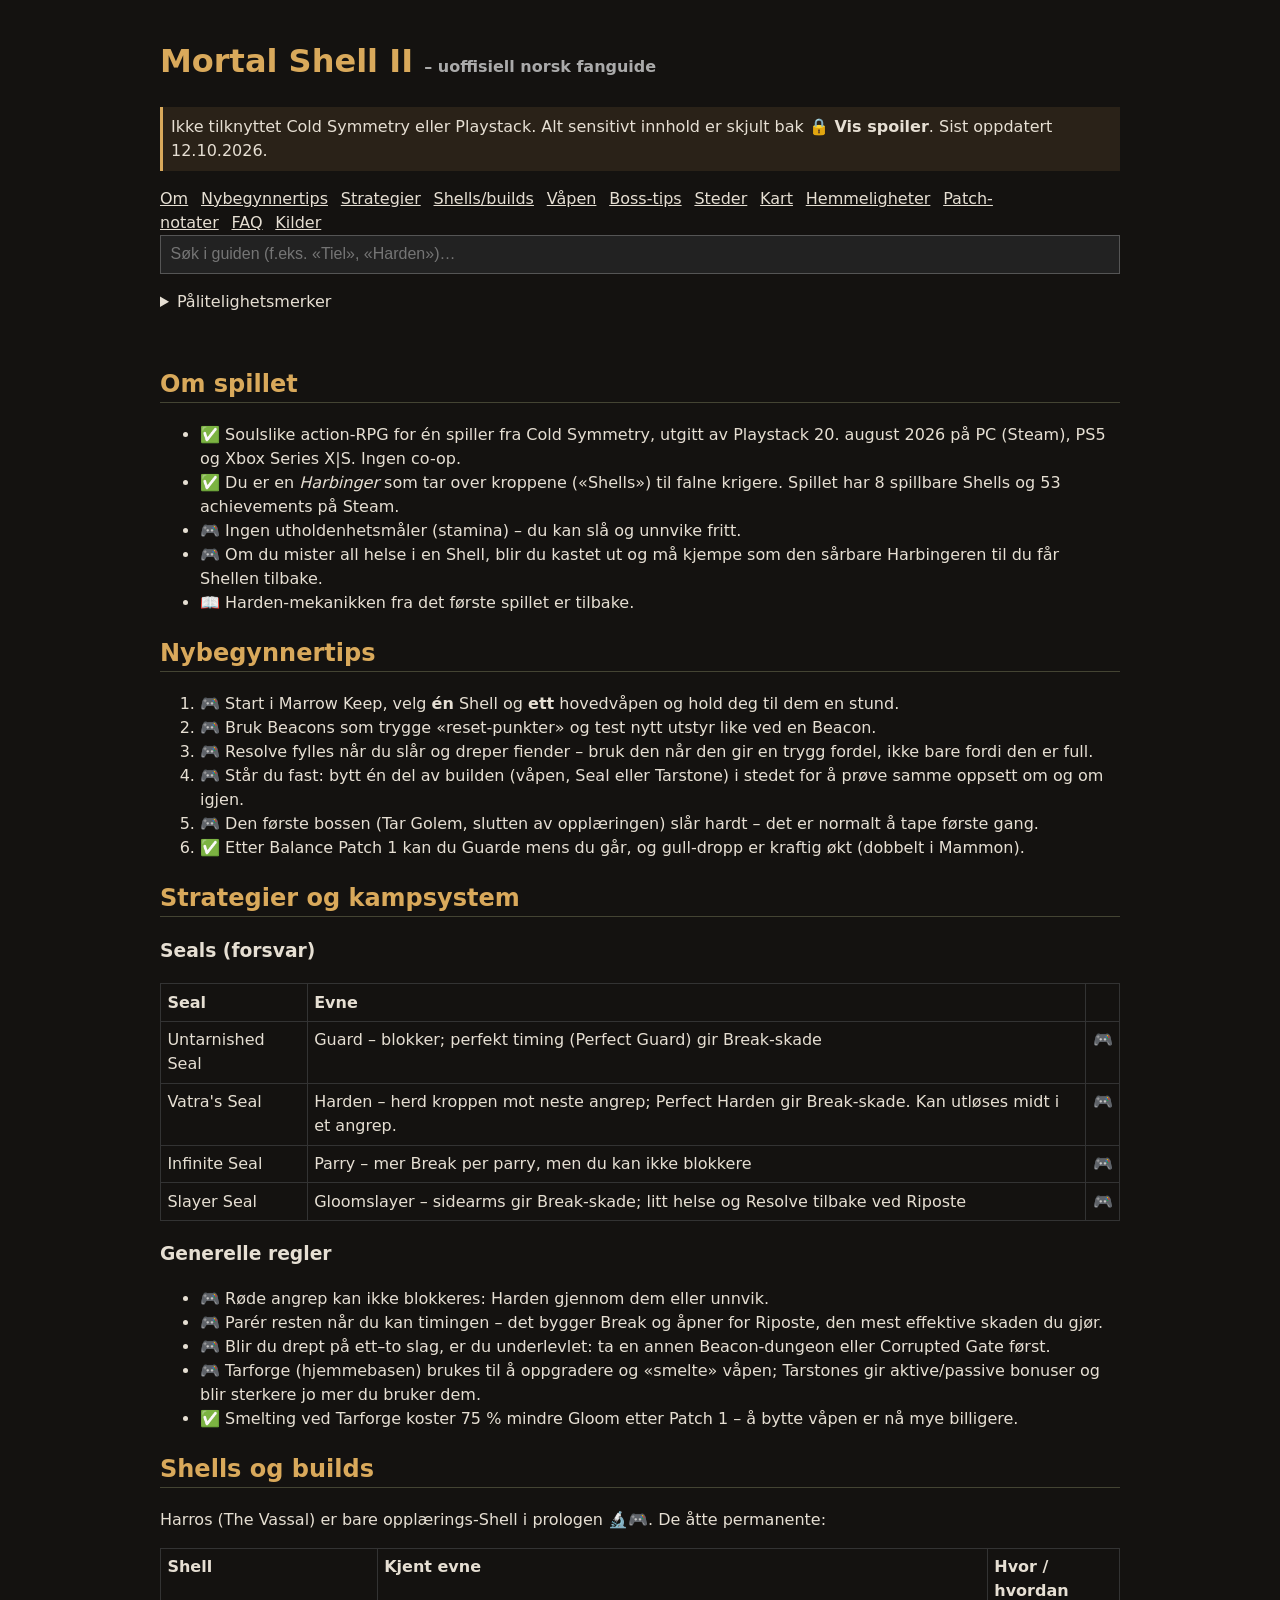
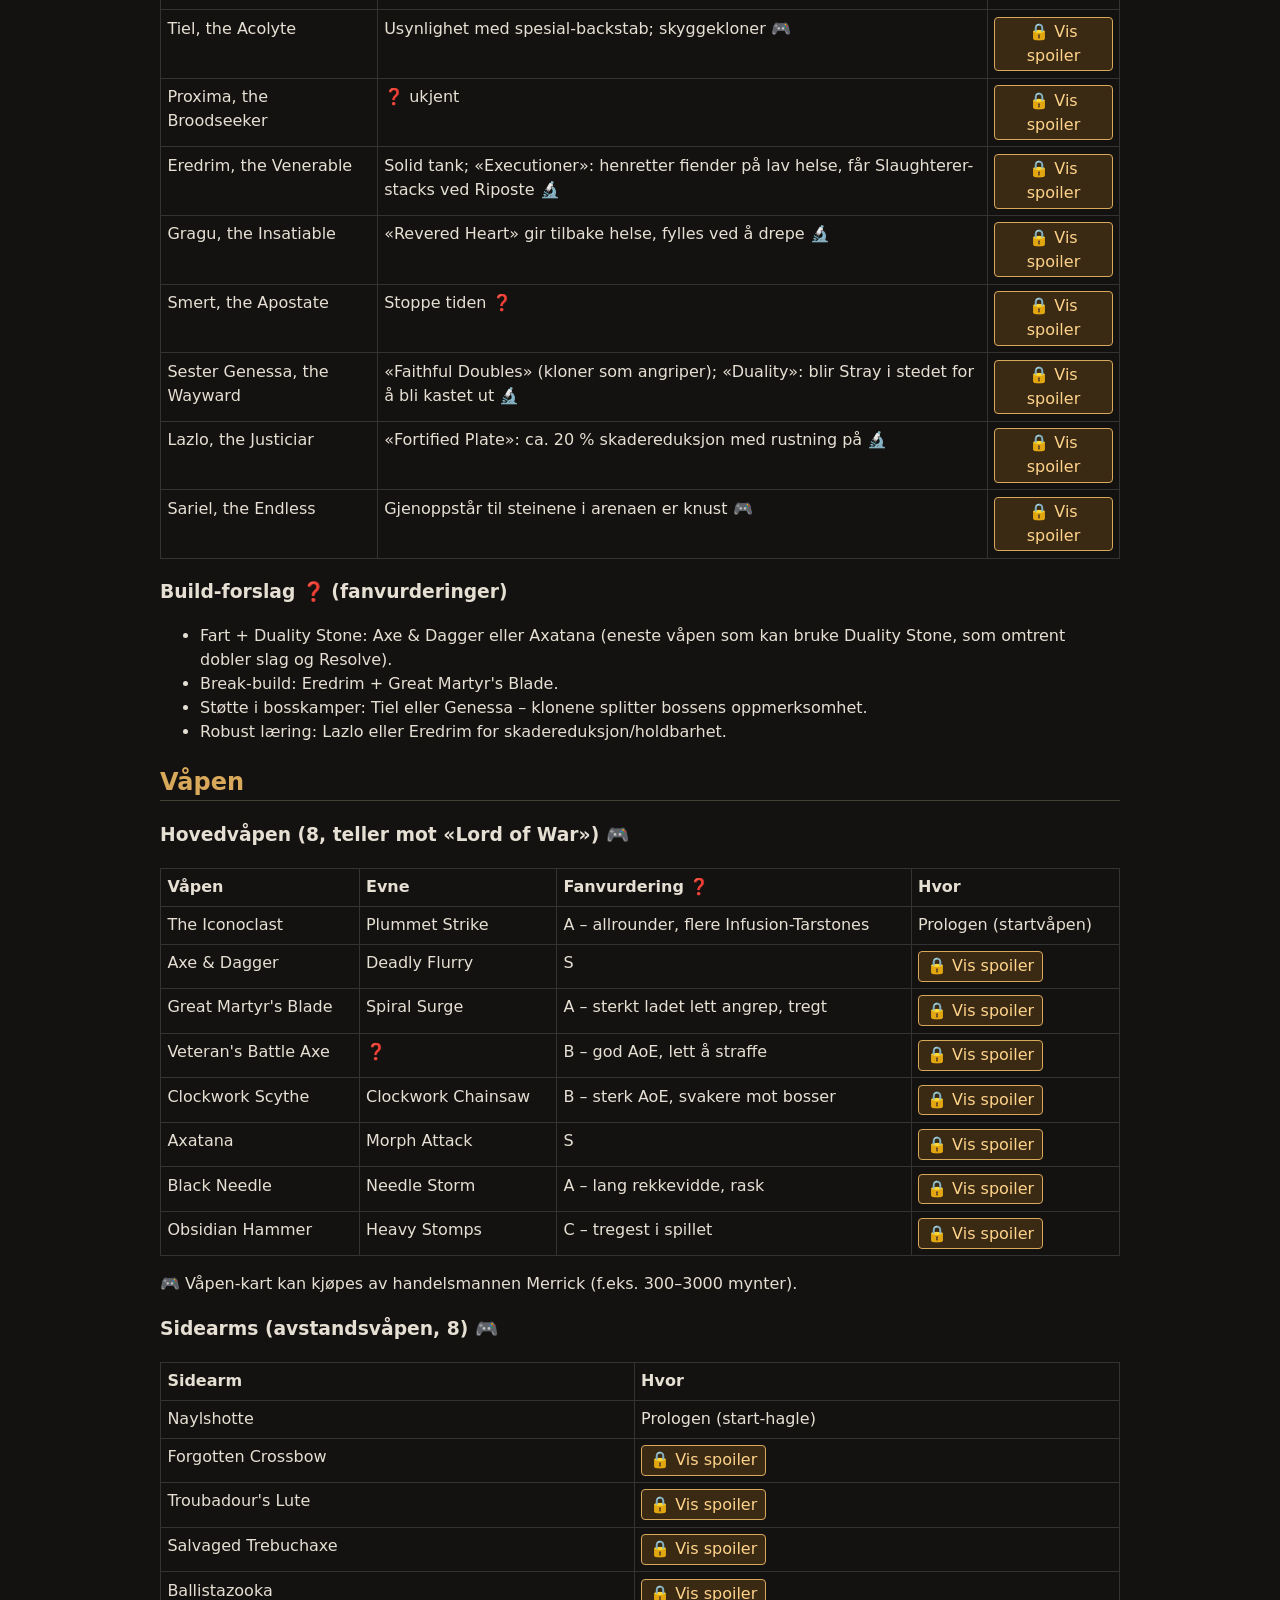
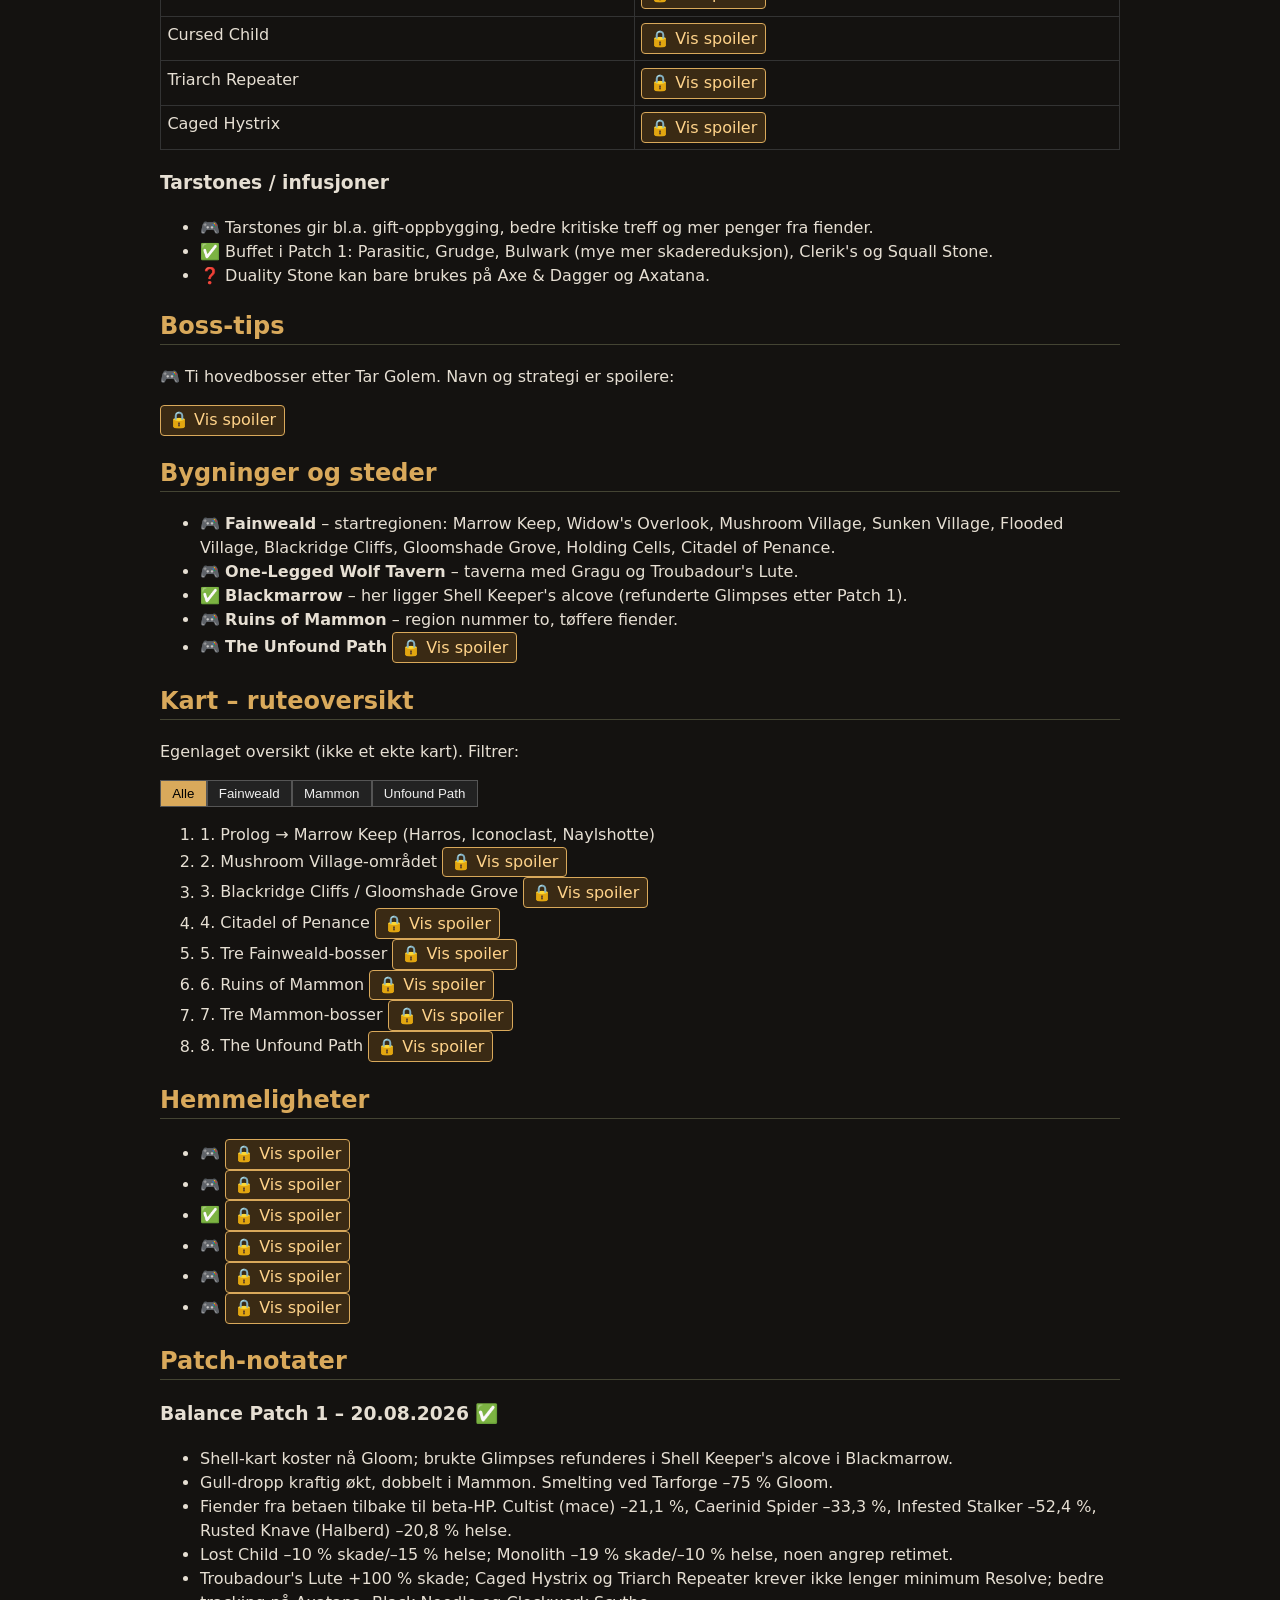
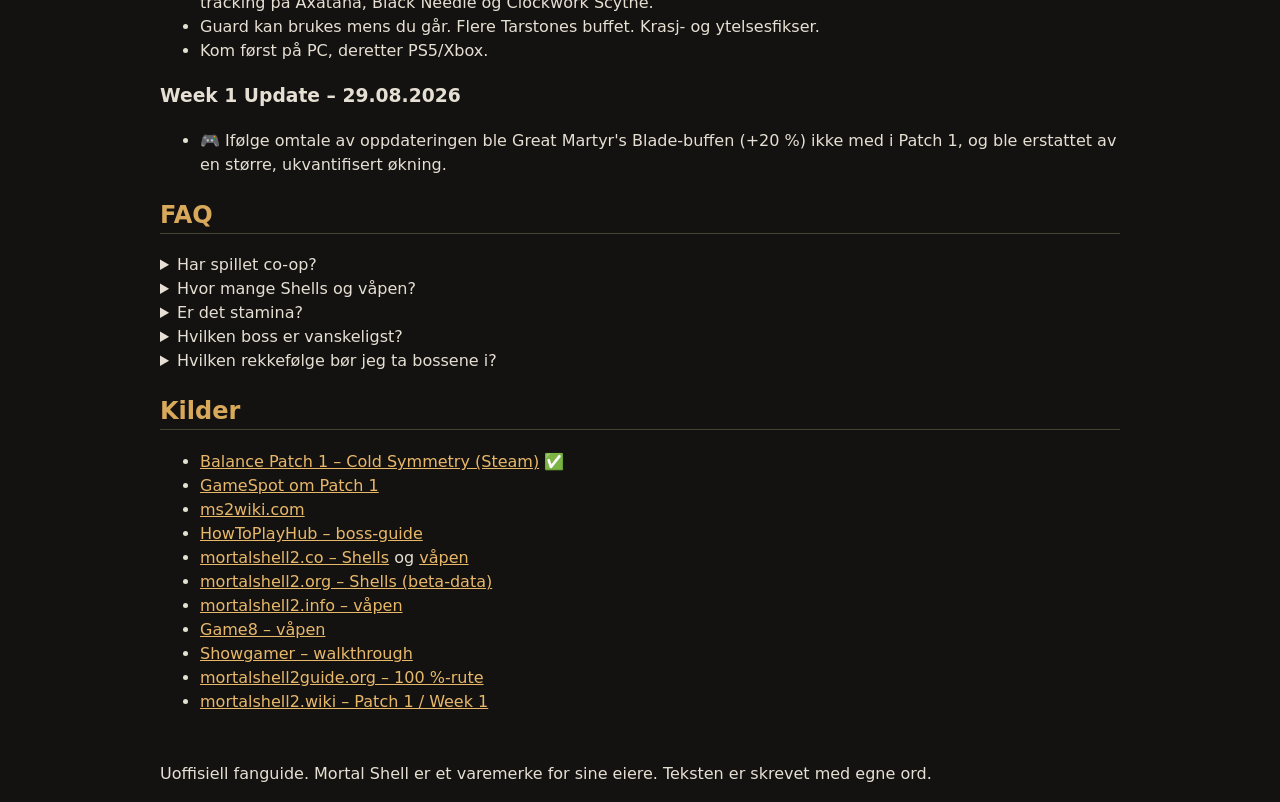
==== index.html @ a19a5c48 "Uoffisiell norsk Mortal Shell II-guide" ====
<!doctype html>
<html lang="nb"><head><meta charset="utf-8"><meta name="viewport" content="width=device-width,initial-scale=1">
<title>Mortal Shell II – uoffisiell norsk guide</title><link rel="stylesheet" href="style.css"></head>
<body>
<header><h1>Mortal Shell II <small>– uoffisiell norsk fanguide</small></h1>
<p class="note">Ikke tilknyttet Cold Symmetry eller Playstack. Alt sensitivt innhold er skjult bak <b>🔒 Vis spoiler</b>. Sist oppdatert 12.10.2026.</p>
<nav><a href="#om">Om</a><a href="#tips">Nybegynnertips</a><a href="#strategier">Strategier</a><a href="#shells">Shells/builds</a><a href="#vapen">Våpen</a><a href="#bosser">Boss-tips</a><a href="#steder">Steder</a><a href="#kart">Kart</a><a href="#hemmeligheter">Hemmeligheter</a><a href="#patch">Patch-notater</a><a href="#faq">FAQ</a><a href="#kilder">Kilder</a></nav>
<input id="sok" type="search" placeholder="Søk i guiden (f.eks. «Tiel», «Harden»)…" aria-label="Søk i guiden">
<p id="sokinfo" aria-live="polite"></p>
<details class="legend"><summary>Pålitelighetsmerker</summary><ul>
<li>✅ <b>Offisiell</b> – fra utvikler/utgiver (Steam, offisiell side, patch-notater)</li>
<li>🎮 <b>Verifisert i spill</b> – rapportert av flere fanguider basert på det utgitte spillet</li>
<li>🔬 <b>Beta</b> – fra Open Beta-data, kan være endret</li>
<li>👁️ <b>Trailer</b> – sett i trailer/forhåndsomtale</li>
<li>📖 <b>Forgjenger</b> – gjelder Mortal Shell (2020), antatt likt</li>
<li>❓ <b>Ubekreftet</b> – én kilde, eller meningsbasert (f.eks. tier-lister)</li></ul></details>
</header>
<main>
<section id="om" class="s"><h2>Om spillet</h2><ul>
<li>✅ Soulslike action-RPG for én spiller fra Cold Symmetry, utgitt av Playstack 20. august 2026 på PC (Steam), PS5 og Xbox Series X|S. Ingen co-op.</li>
<li>✅ Du er en <i>Harbinger</i> som tar over kroppene («Shells») til falne krigere. Spillet har 8 spillbare Shells og 53 achievements på Steam.</li>
<li>🎮 Ingen utholdenhetsmåler (stamina) – du kan slå og unnvike fritt.</li>
<li>🎮 Om du mister all helse i en Shell, blir du kastet ut og må kjempe som den sårbare Harbingeren til du får Shellen tilbake.</li>
<li>📖 Harden-mekanikken fra det første spillet er tilbake.</li></ul></section>

<section id="tips" class="s"><h2>Nybegynnertips</h2><ol>
<li>🎮 Start i Marrow Keep, velg <b>én</b> Shell og <b>ett</b> hovedvåpen og hold deg til dem en stund.</li>
<li>🎮 Bruk Beacons som trygge «reset-punkter» og test nytt utstyr like ved en Beacon.</li>
<li>🎮 Resolve fylles når du slår og dreper fiender – bruk den når den gir en trygg fordel, ikke bare fordi den er full.</li>
<li>🎮 Står du fast: bytt én del av builden (våpen, Seal eller Tarstone) i stedet for å prøve samme oppsett om og om igjen.</li>
<li>🎮 Den første bossen (Tar Golem, slutten av opplæringen) slår hardt – det er normalt å tape første gang.</li>
<li>✅ Etter Balance Patch 1 kan du Guarde mens du går, og gull-dropp er kraftig økt (dobbelt i Mammon).</li></ol></section>

<section id="strategier" class="s"><h2>Strategier og kampsystem</h2>
<h3>Seals (forsvar)</h3><table><tr><th>Seal</th><th>Evne</th><th></th></tr>
<tr><td>Untarnished Seal</td><td>Guard – blokker; perfekt timing (Perfect Guard) gir Break-skade</td><td>🎮</td></tr>
<tr><td>Vatra's Seal</td><td>Harden – herd kroppen mot neste angrep; Perfect Harden gir Break-skade. Kan utløses midt i et angrep.</td><td>🎮</td></tr>
<tr><td>Infinite Seal</td><td>Parry – mer Break per parry, men du kan ikke blokkere</td><td>🎮</td></tr>
<tr><td>Slayer Seal</td><td>Gloomslayer – sidearms gir Break-skade; litt helse og Resolve tilbake ved Riposte</td><td>🎮</td></tr></table>
<h3>Generelle regler</h3><ul>
<li>🎮 Røde angrep kan ikke blokkeres: Harden gjennom dem eller unnvik.</li>
<li>🎮 Parér resten når du kan timingen – det bygger Break og åpner for Riposte, den mest effektive skaden du gjør.</li>
<li>🎮 Blir du drept på ett–to slag, er du underlevlet: ta en annen Beacon-dungeon eller Corrupted Gate først.</li>
<li>🎮 Tarforge (hjemmebasen) brukes til å oppgradere og «smelte» våpen; Tarstones gir aktive/passive bonuser og blir sterkere jo mer du bruker dem.</li>
<li>✅ Smelting ved Tarforge koster 75 % mindre Gloom etter Patch 1 – å bytte våpen er nå mye billigere.</li></ul></section>

<section id="shells" class="s"><h2>Shells og builds</h2>
<p>Harros (The Vassal) er bare opplærings-Shell i prologen 🔬🎮. De åtte permanente:</p>
<table><tr><th>Shell</th><th>Kjent evne</th><th>Hvor / hvordan</th></tr>
<tr><td>Tiel, the Acolyte</td><td>Usynlighet med spesial-backstab; skyggekloner 🎮</td><td><span class="sp">Øst for Mushroom Village – gravstein i inngjerdet område</span></td></tr>
<tr><td>Proxima, the Broodseeker</td><td>❓ ukjent</td><td><span class="sp">Blackridge Cliffs, Shattered Beacon – kropp på et bord</span></td></tr>
<tr><td>Eredrim, the Venerable</td><td>Solid tank; «Executioner»: henretter fiender på lav helse, får Slaughterer-stacks ved Riposte 🔬</td><td><span class="sp">Citadel of Penance – beseire Warden i arenaen</span></td></tr>
<tr><td>Gragu, the Insatiable</td><td>«Revered Heart» gir tilbake helse, fylles ved å drepe 🔬</td><td><span class="sp">One-Legged Wolf Tavern – gi ham Heart of Vatra fra Temple of Vatra</span></td></tr>
<tr><td>Smert, the Apostate</td><td>Stoppe tiden ❓</td><td><span class="sp">Prophet's Rest ved Outskirts of Nochte Beacon – drep tre grupper kultister</span></td></tr>
<tr><td>Sester Genessa, the Wayward</td><td>«Faithful Doubles» (kloner som angriper); «Duality»: blir Stray i stedet for å bli kastet ut 🔬</td><td><span class="sp">Revenant Graves øst for Ruins of Mammon – beseir Sester Secondus, gi røkelseskaret tilbake</span></td></tr>
<tr><td>Lazlo, the Justiciar</td><td>«Fortified Plate»: ca. 20 % skadereduksjon med rustning på 🔬</td><td><span class="sp">Royal Crypt of Mammon – beseir Vellen, High Lord of Mammon</span></td></tr>
<tr><td>Sariel, the Endless</td><td>Gjenoppstår til steinene i arenaen er knust 🎮</td><td><span class="sp">Hvite ruiner sør for Mammon → Chamber of Becoming – knus fire steiner og beseir Sariel</span></td></tr></table>
<h3>Build-forslag ❓ (fanvurderinger)</h3><ul>
<li>Fart + Duality Stone: Axe & Dagger eller Axatana (eneste våpen som kan bruke Duality Stone, som omtrent dobler slag og Resolve).</li>
<li>Break-build: Eredrim + Great Martyr's Blade.</li>
<li>Støtte i bosskamper: Tiel eller Genessa – klonene splitter bossens oppmerksomhet.</li>
<li>Robust læring: Lazlo eller Eredrim for skadereduksjon/holdbarhet.</li></ul></section>

<section id="vapen" class="s"><h2>Våpen</h2>
<h3>Hovedvåpen (8, teller mot «Lord of War») 🎮</h3>
<table><tr><th>Våpen</th><th>Evne</th><th>Fanvurdering ❓</th><th>Hvor</th></tr>
<tr><td>The Iconoclast</td><td>Plummet Strike</td><td>A – allrounder, flere Infusion-Tarstones</td><td>Prologen (startvåpen)</td></tr>
<tr><td>Axe & Dagger</td><td>Deadly Flurry</td><td>S</td><td><span class="sp">Mushroom Village → Shrine of Trials (nøkkel fra Mushroom Village)</span></td></tr>
<tr><td>Great Martyr's Blade</td><td>Spiral Surge</td><td>A – sterkt ladet lett angrep, tregt</td><td><span class="sp">Martyr's Prison utenfor Citadel of Penance – myntpungen teleporterer deg inn</span></td></tr>
<tr><td>Veteran's Battle Axe</td><td>❓</td><td>B – god AoE, lett å straffe</td><td><span class="sp">Blackridge Cliffs → King's Crypt</span></td></tr>
<tr><td>Clockwork Scythe</td><td>Clockwork Chainsaw</td><td>B – sterk AoE, svakere mot bosser</td><td><span class="sp">Chamber of Becoming – belønning etter Sariel</span></td></tr>
<tr><td>Axatana</td><td>Morph Attack</td><td>S</td><td><span class="sp">Forgotten Tower: fall forbi Rollerball ved Sester's Gate, til venstre, jump gate, trykk platen ved metalldøra, beseir Dagger Sester</span></td></tr>
<tr><td>Black Needle</td><td>Needle Storm</td><td>A – lang rekkevidde, rask</td><td><span class="sp">Sester's Bastion – belønning fra Twiceborn/Sester-kampen</span></td></tr>
<tr><td>Obsidian Hammer</td><td>Heavy Stomps</td><td>C – tregest i spillet</td><td><span class="sp">Deserted Slums → Obsidianite Mines</span></td></tr></table>
<p>🎮 Våpen-kart kan kjøpes av handelsmannen Merrick (f.eks. 300–3000 mynter).</p>
<h3>Sidearms (avstandsvåpen, 8) 🎮</h3><table><tr><th>Sidearm</th><th>Hvor</th></tr>
<tr><td>Naylshotte</td><td>Prologen (start-hagle)</td></tr>
<tr><td>Forgotten Crossbow</td><td><span class="sp">Flooded Village – kapellet (Damp Key)</span></td></tr>
<tr><td>Troubadour's Lute</td><td><span class="sp">One-Legged Wolf Tavern – scenen. Forvirrer fiender så de slåss mot hverandre.</span></td></tr>
<tr><td>Salvaged Trebuchaxe</td><td><span class="sp">Gloomshade Grove – Ravaged Hideout</span></td></tr>
<tr><td>Ballistazooka</td><td><span class="sp">Sentry's Grave – Subjugated Guardian</span></td></tr>
<tr><td>Cursed Child</td><td><span class="sp">Revered Beacon – Beacon-dungeon</span></td></tr>
<tr><td>Triarch Repeater</td><td><span class="sp">Blackwell Cavern – siste del av hulen</span></td></tr>
<tr><td>Caged Hystrix</td><td><span class="sp">Silent Steps – Chamber of Becoming</span></td></tr></table>
<h3>Tarstones / infusjoner</h3><ul>
<li>🎮 Tarstones gir bl.a. gift-oppbygging, bedre kritiske treff og mer penger fra fiender.</li>
<li>✅ Buffet i Patch 1: Parasitic, Grudge, Bulwark (mye mer skadereduksjon), Clerik's og Squall Stone.</li>
<li>❓ Duality Stone kan bare brukes på Axe & Dagger og Axatana.</li></ul></section>

<section id="bosser" class="s"><h2>Boss-tips</h2>
<p>🎮 Ti hovedbosser etter Tar Golem. Navn og strategi er spoilere:</p>
<div class="sp"><h3>Opplæring</h3><p><b>Tar Golem</b>: parér vanlige slag for Break; unnvik til siden for det store overhead-slaget (kan ikke blokkeres).</p>
<h3>Fainweald (ta disse først)</h3><ul>
<li><b>Magdalena, Lady of the Woods</b> (Glutted Mire): sirkle bak henne, unngå ilden på bakken, drep småfiendene hun tilkaller først.</li>
<li><b>The Lost Child</b> (Sanguine Caverns): unnvik/Harden armsveipene, parér trippelbittet. Fase 2 er raskere, men uten nye angrep. ✅ Patch 1: –10 % skade, –15 % helse.</li>
<li><b>The Nameless Captive</b> (Prisoner's Domain): svært parérvennlig; sju-slags hodespinn i fase 2 kan pareres, men unnvik hvis usikker.</li></ul>
<h3>Ruins of Mammon</h3><ul>
<li><b>Droeg, the Conquerer</b>: ta på frostbeskyttelse. Når han holder hodet og sikter – gjem deg bak stein/tre.</li>
<li><b>Hexapod</b> (Withered Shoals): når alle fingrene spres – unnvik. Har et grep rett etter stagger; Triarch Repeater hjelper.</li>
<li><b>Sir Isaac, the Scholar-Prince</b> (Faded Citadel): fase 1 parér; fase 2 tre sverd – Harden gjennom kombinasjonene, bruk kloner.</li></ul>
<h3>The Unfound Path (endgame, fire på rad)</h3><ul>
<li><b>Malborn Offspring</b>: regnes som den vanskeligste. To fulle helsebarer, ingen summon. Slå videre mens den reiser seg; fase 2 har lyn – spar heling.</li>
<li><b>The Monolith</b>: bare den hengende midtdelen tar skade. Unnvik laserne i samme retning som den roterer; løp i fase 3. ✅ Patch 1: –19 % skade, –10 % helse.</li>
<li><b>Orrem, the Reclaimed</b>: fase 1 = Tar Golems angrep med Bloodcurse (bruk Bloodseed). Fase 2: skorpionform – unnvik sidelengs.</li>
<li><b>Zmey, the Unbidden</b> (sluttboss): maks Cosmic Disease-motstand; stå mellom beina, unnvik halegrepet fram og til siden.</li></ul></div>
</section>

<section id="steder" class="s"><h2>Bygninger og steder</h2>
<ul><li>🎮 <b>Fainweald</b> – startregionen: Marrow Keep, Widow's Overlook, Mushroom Village, Sunken Village, Flooded Village, Blackridge Cliffs, Gloomshade Grove, Holding Cells, Citadel of Penance.</li>
<li>🎮 <b>One-Legged Wolf Tavern</b> – taverna med Gragu og Troubadour's Lute.</li>
<li>✅ <b>Blackmarrow</b> – her ligger Shell Keeper's alcove (refunderte Glimpses etter Patch 1).</li>
<li>🎮 <b>Ruins of Mammon</b> – region nummer to, tøffere fiender.</li>
<li>🎮 <b>The Unfound Path</b> <span class="sp">– endgame, åpnes når alle seks Corrupted Gates er ryddet.</span></li></ul></section>

<section id="kart" class="s"><h2>Kart – ruteoversikt</h2><p>Egenlaget oversikt (ikke et ekte kart). Filtrer:</p>
<div id="filter" role="group" aria-label="Filter"><button type="button" data-f="alle" aria-pressed="true">Alle</button><button type="button" data-f="fainweald" aria-pressed="false">Fainweald</button><button type="button" data-f="mammon" aria-pressed="false">Mammon</button><button type="button" data-f="unfound" aria-pressed="false">Unfound Path</button></div>
<ol id="rute">
<li data-r="fainweald">1. Prolog → Marrow Keep (Harros, Iconoclast, Naylshotte)</li>
<li data-r="fainweald">2. Mushroom Village-området <span class="sp">(Tiel, Axe & Dagger)</span></li>
<li data-r="fainweald">3. Blackridge Cliffs / Gloomshade Grove <span class="sp">(Proxima, Veteran's Battle Axe, Trebuchaxe)</span></li>
<li data-r="fainweald">4. Citadel of Penance <span class="sp">(Eredrim, Great Martyr's Blade)</span></li>
<li data-r="fainweald">5. Tre Fainweald-bosser <span class="sp">(Magdalena, Lost Child, Nameless Captive)</span></li>
<li data-r="mammon">6. Ruins of Mammon <span class="sp">(Genessa, Lazlo, Axatana, Black Needle, Sariel)</span></li>
<li data-r="mammon">7. Tre Mammon-bosser <span class="sp">(Droeg, Hexapod, Sir Isaac)</span></li>
<li data-r="unfound">8. The Unfound Path <span class="sp">(Malborn Offspring, Monolith, Orrem, Zmey)</span></li></ol></section>

<section id="hemmeligheter" class="s"><h2>Hemmeligheter</h2><ul>
<li>🎮 <span class="sp">Rotten Ancient (mini-boss i skogen til venstre fra Beacon) gir Burnt Figurine – beskyttelse mot brann. En glødende totem i nærheten gir Laterite (oppgraderingsmateriale) når du slår på den.</span></li>
<li>🎮 <span class="sp">Dark Worshipper (mini-boss) gir 360 Darkness og respawner ikke. Gå i nærkamp – den er farlig på avstand.</span></li>
<li>✅ <span class="sp">Caerinid-edderkoppen i Magdalenas område respawner ikke når den er drept.</span></li>
<li>🎮 <span class="sp">Night Mode låses opp sent (via Thieves Retreat / Mango Sanctuary) og har egne Glimpses, puslespill og belønninger som Shuddering Stone og Lavender's Robe.</span></li>
<li>🎮 <span class="sp">Marrow Keep har en skjult trial som kan tas sent i spillet.</span></li>
<li>🎮 <span class="sp">Zirel, Keeper of Shells, i citadellet markerer to nye Shells på kartet når du snakker med ham.</span></li></ul></section>

<section id="patch" class="s"><h2>Patch-notater</h2>
<h3>Balance Patch 1 – 20.08.2026 ✅</h3><ul>
<li>Shell-kart koster nå Gloom; brukte Glimpses refunderes i Shell Keeper's alcove i Blackmarrow.</li>
<li>Gull-dropp kraftig økt, dobbelt i Mammon. Smelting ved Tarforge –75 % Gloom.</li>
<li>Fiender fra betaen tilbake til beta-HP. Cultist (mace) –21,1 %, Caerinid Spider –33,3 %, Infested Stalker –52,4 %, Rusted Knave (Halberd) –20,8 % helse.</li>
<li>Lost Child –10 % skade/–15 % helse; Monolith –19 % skade/–10 % helse, noen angrep retimet.</li>
<li>Troubadour's Lute +100 % skade; Caged Hystrix og Triarch Repeater krever ikke lenger minimum Resolve; bedre tracking på Axatana, Black Needle og Clockwork Scythe.</li>
<li>Guard kan brukes mens du går. Flere Tarstones buffet. Krasj- og ytelsesfikser.</li>
<li>Kom først på PC, deretter PS5/Xbox.</li></ul>
<h3>Week 1 Update – 29.08.2026</h3><ul><li>🎮 Ifølge omtale av oppdateringen ble Great Martyr's Blade-buffen (+20 %) ikke med i Patch 1, og ble erstattet av en større, ukvantifisert økning.</li></ul></section>

<section id="faq" class="s"><h2>FAQ</h2>
<details><summary>Har spillet co-op?</summary><p>✅ Nei, kun én spiller.</p></details>
<details><summary>Hvor mange Shells og våpen?</summary><p>✅ 8 Shells. 🎮 8 hovedvåpen, 8 sidearms og 4 Seals.</p></details>
<details><summary>Er det stamina?</summary><p>🎮 Nei.</p></details>
<details><summary>Hvilken boss er vanskeligst?</summary><p>🎮 <span class="sp">Malborn Offspring, i The Unfound Path.</span></p></details>
<details><summary>Hvilken rekkefølge bør jeg ta bossene i?</summary><p>🎮 Fainweald først, deretter Mammon, og Unfound Path til slutt.</p></details></section>

<section id="kilder" class="s"><h2>Kilder</h2><ul>
<li><a href="https://steamcommunity.com/app/2584270/discussions/0/582805931178489108/">Balance Patch 1 – Cold Symmetry (Steam)</a> ✅</li>
<li><a href="https://www.gamespot.com/articles/mortal-shell-2s-latest-update-alleviates-one-of-the-games-biggest-headaches/">GameSpot om Patch 1</a></li>
<li><a href="https://ms2wiki.com/">ms2wiki.com</a></li>
<li><a href="https://howtoplayhub.com/mortal-shell-2/boss-guide">HowToPlayHub – boss-guide</a></li>
<li><a href="https://mortalshell2.co/guides/mortal-shell-2-shells">mortalshell2.co – Shells</a> og <a href="https://mortalshell2.co/guides/mortal-shell-2-weapons">våpen</a></li>
<li><a href="https://mortalshell2.org/all-shells/">mortalshell2.org – Shells (beta-data)</a></li>
<li><a href="https://mortalshell2.info/weapons/mortal-shell-2-all-weapons">mortalshell2.info – våpen</a></li>
<li><a href="https://game8.co/games/Mortal-Shell-2/archives/614498">Game8 – våpen</a></li>
<li><a href="https://showgamer.com/en/guides/5102-prohozhdenie-mortal-shell-2">Showgamer – walkthrough</a></li>
<li><a href="https://mortalshell2guide.org/walkthrough">mortalshell2guide.org – 100 %-rute</a></li>
<li><a href="https://mortalshell2.wiki/mortal-shell-2-balance-patch-1/">mortalshell2.wiki – Patch 1 / Week 1</a></li></ul></section>
</main><footer>Uoffisiell fanguide. Mortal Shell er et varemerke for sine eiere. Teksten er skrevet med egne ord.</footer>
<script src="app.js"></script></body></html>
---- style.css ----
body{margin:0;font-family:system-ui,sans-serif;background:#141210;color:#e6dfd3;line-height:1.5}
header,main,footer{max-width:960px;margin:auto;padding:1rem}
h1{color:#d9a95b}h1 small{font-size:.5em;color:#aaa}h2{color:#d9a95b;border-bottom:1px solid #443}
nav a{color:#e6dfd3;margin-right:.8rem}a{color:#e8b86a}
.note{background:#2a2218;padding:.5rem;border-left:3px solid #d9a95b}
input[type=search]{width:100%;padding:.6rem;font-size:1rem;background:#222;color:#fff;border:1px solid #555}
table{width:100%;border-collapse:collapse}td,th{border:1px solid #333;padding:.4rem;text-align:left;vertical-align:top}
.spw{display:inline}.spbtn{background:#3a2a14;color:#ffd38a;border:1px solid #d9a95b;border-radius:4px;cursor:pointer;padding:.15rem .5rem;font:inherit}
.spbtn:focus{outline:2px solid #fff}.spc[hidden]{display:none}.spc{background:#221c14}
#filter button{background:#222;color:#eee;border:1px solid #555;padding:.3rem .7rem;cursor:pointer}#filter button[aria-pressed=true]{background:#d9a95b;color:#000}
.skjult{display:none}mark{background:#d9a95b}
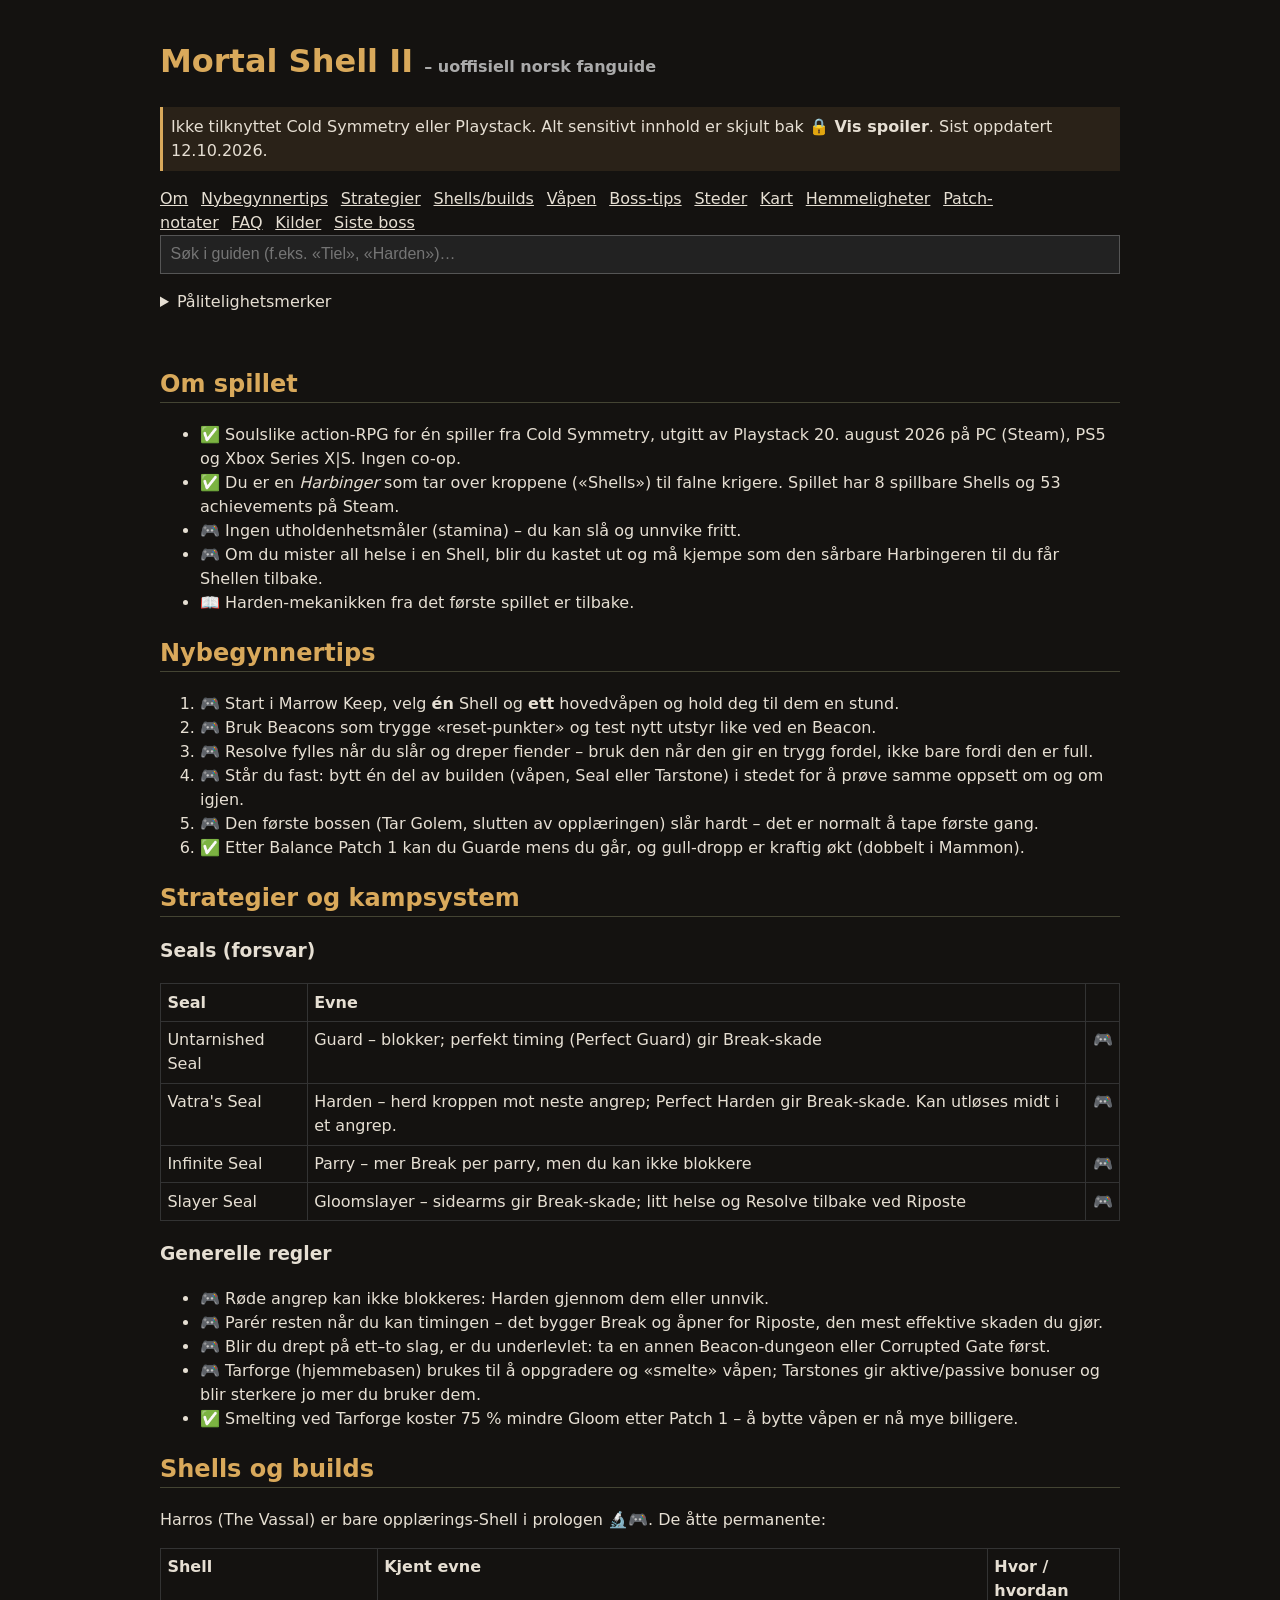
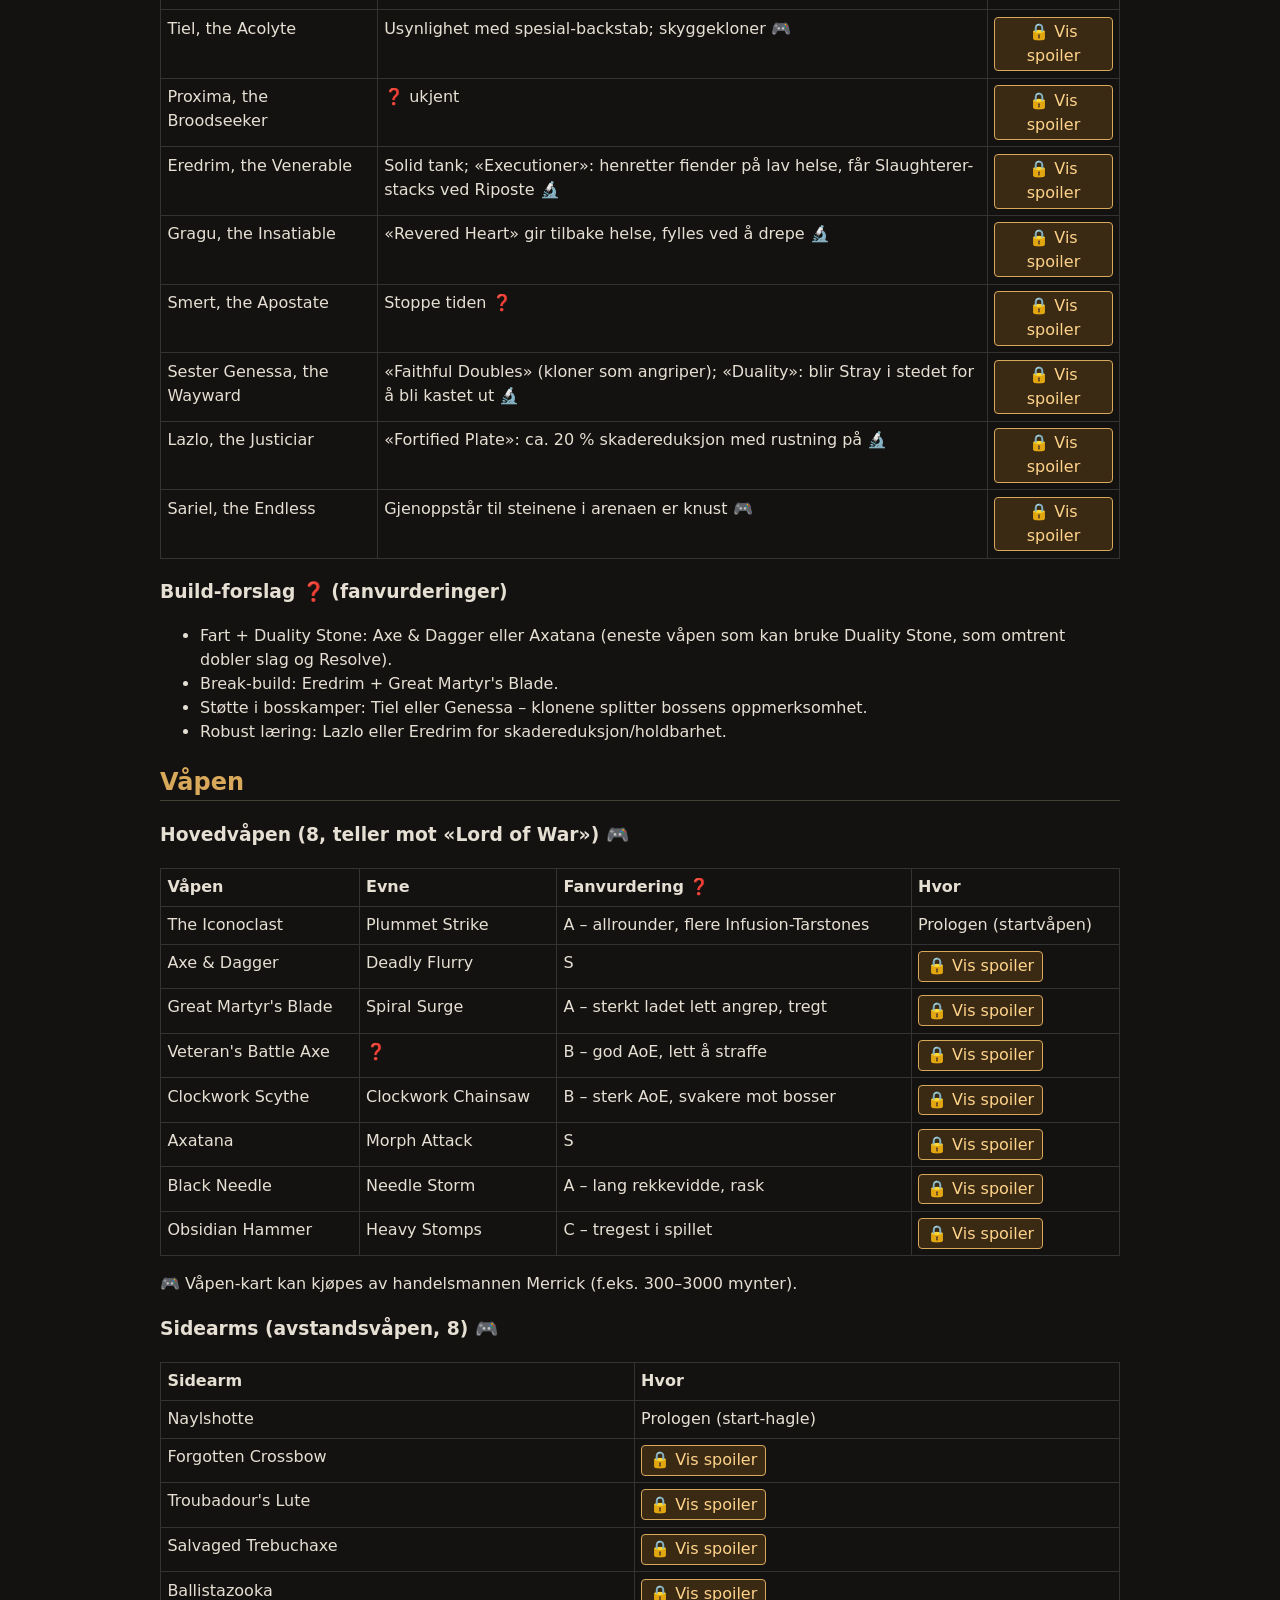
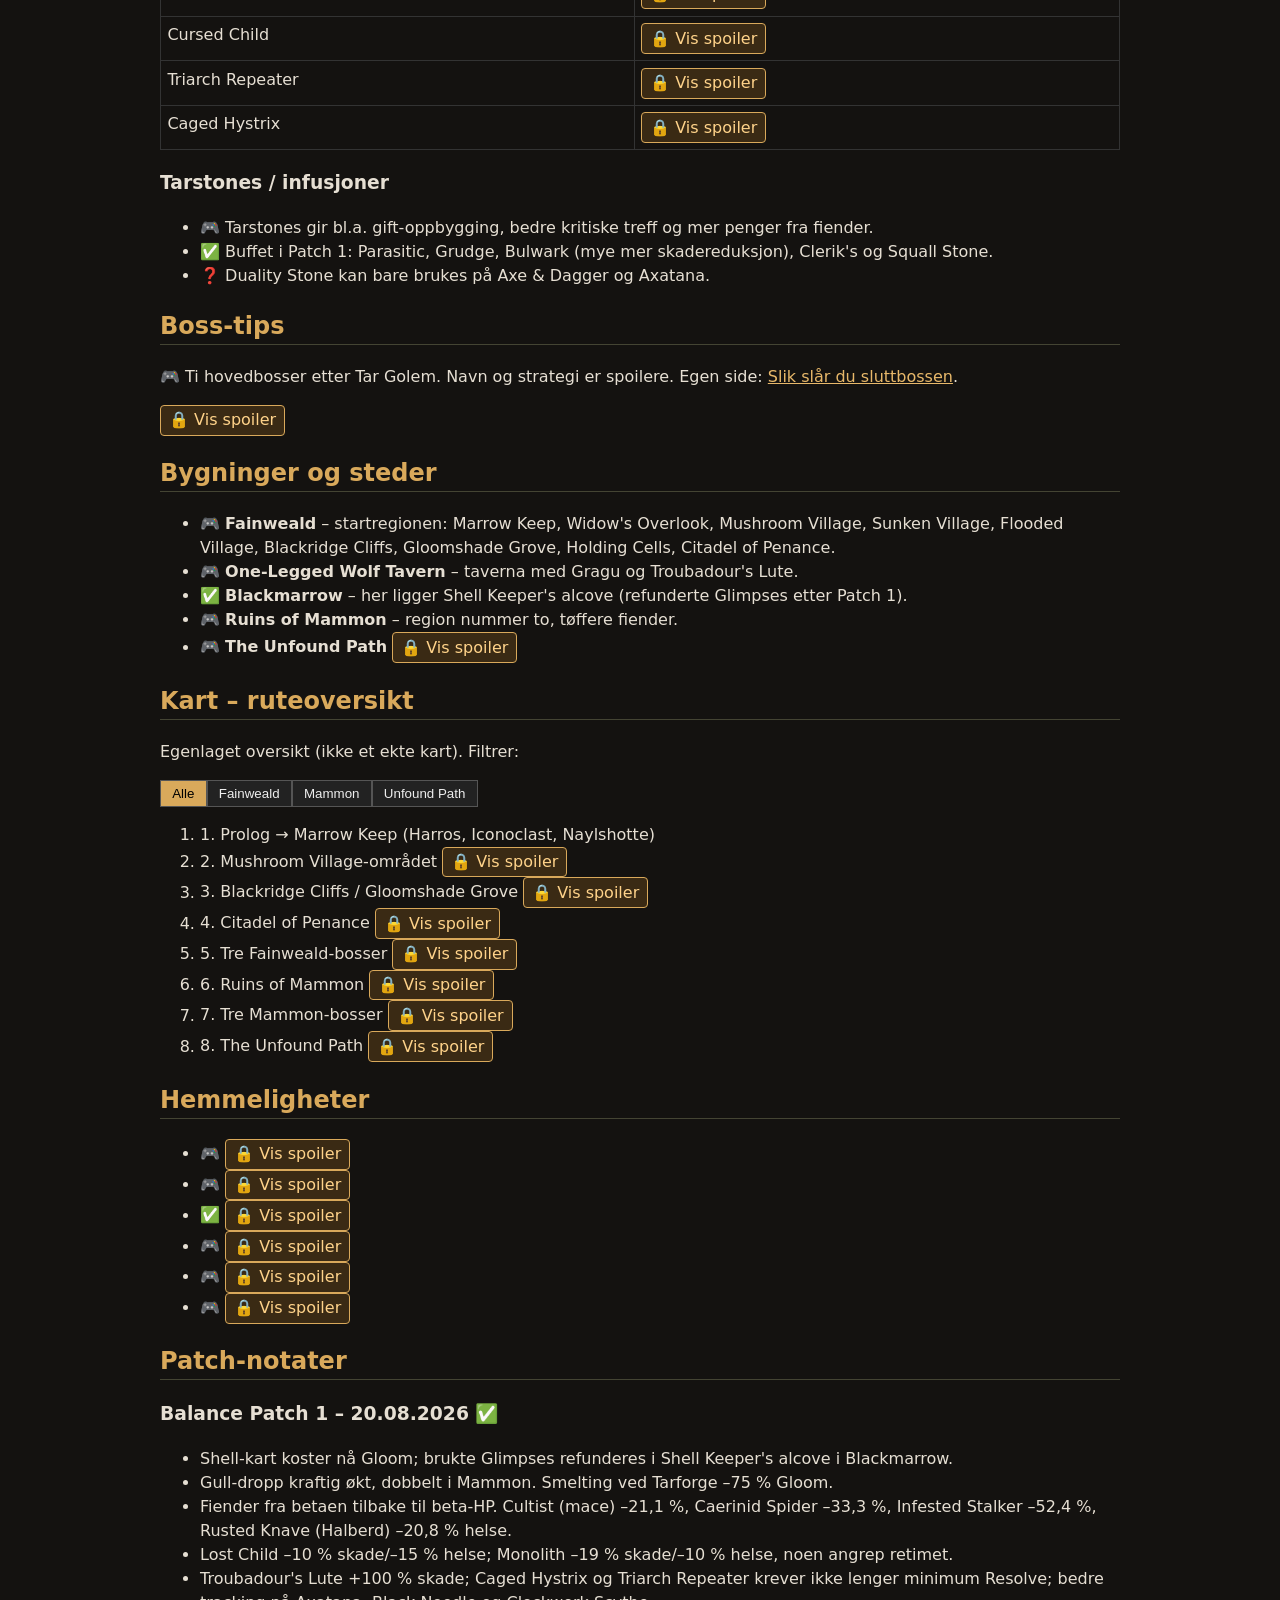
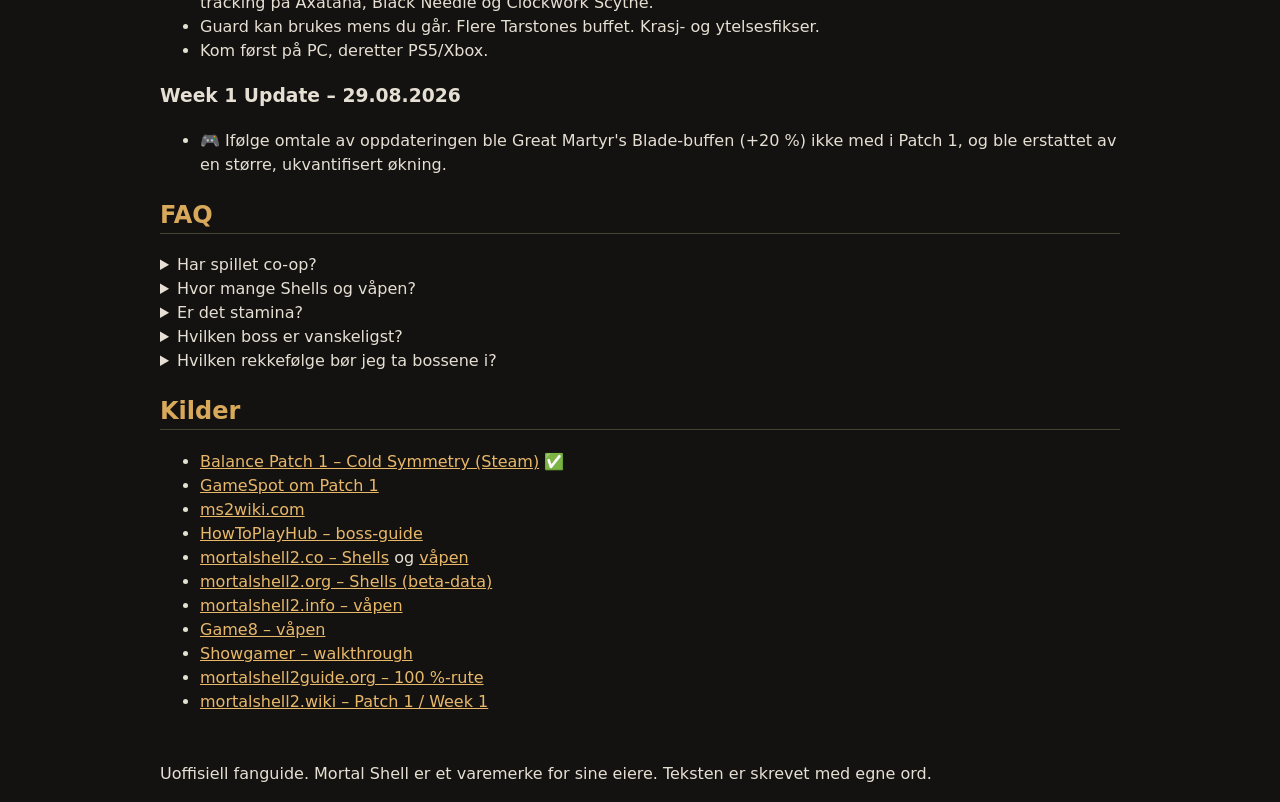
==== commit d0985684: "Ny side: guide til siste boss (spoilerbeskyttet)" ====
--- a/index.html
+++ b/index.html
@@ -4,7 +4,7 @@
 <body>
 <header><h1>Mortal Shell II <small>– uoffisiell norsk fanguide</small></h1>
 <p class="note">Ikke tilknyttet Cold Symmetry eller Playstack. Alt sensitivt innhold er skjult bak <b>🔒 Vis spoiler</b>. Sist oppdatert 12.10.2026.</p>
-<nav><a href="#om">Om</a><a href="#tips">Nybegynnertips</a><a href="#strategier">Strategier</a><a href="#shells">Shells/builds</a><a href="#vapen">Våpen</a><a href="#bosser">Boss-tips</a><a href="#steder">Steder</a><a href="#kart">Kart</a><a href="#hemmeligheter">Hemmeligheter</a><a href="#patch">Patch-notater</a><a href="#faq">FAQ</a><a href="#kilder">Kilder</a></nav>
+<nav><a href="#om">Om</a><a href="#tips">Nybegynnertips</a><a href="#strategier">Strategier</a><a href="#shells">Shells/builds</a><a href="#vapen">Våpen</a><a href="#bosser">Boss-tips</a><a href="#steder">Steder</a><a href="#kart">Kart</a><a href="#hemmeligheter">Hemmeligheter</a><a href="#patch">Patch-notater</a><a href="#faq">FAQ</a><a href="#kilder">Kilder</a><a href="siste-boss.html">Siste boss</a></nav>
 <input id="sok" type="search" placeholder="Søk i guiden (f.eks. «Tiel», «Harden»)…" aria-label="Søk i guiden">
 <p id="sokinfo" aria-live="polite"></p>
 <details class="legend"><summary>Pålitelighetsmerker</summary><ul>
@@ -88,7 +88,7 @@
 <li>❓ Duality Stone kan bare brukes på Axe & Dagger og Axatana.</li></ul></section>
 
 <section id="bosser" class="s"><h2>Boss-tips</h2>
-<p>🎮 Ti hovedbosser etter Tar Golem. Navn og strategi er spoilere:</p>
+<p>🎮 Ti hovedbosser etter Tar Golem. Navn og strategi er spoilere. Egen side: <a href="siste-boss.html">Slik slår du sluttbossen</a>.</p>
 <div class="sp"><h3>Opplæring</h3><p><b>Tar Golem</b>: parér vanlige slag for Break; unnvik til siden for det store overhead-slaget (kan ikke blokkeres).</p>
 <h3>Fainweald (ta disse først)</h3><ul>
 <li><b>Magdalena, Lady of the Woods</b> (Glutted Mire): sirkle bak henne, unngå ilden på bakken, drep småfiendene hun tilkaller først.</li>
